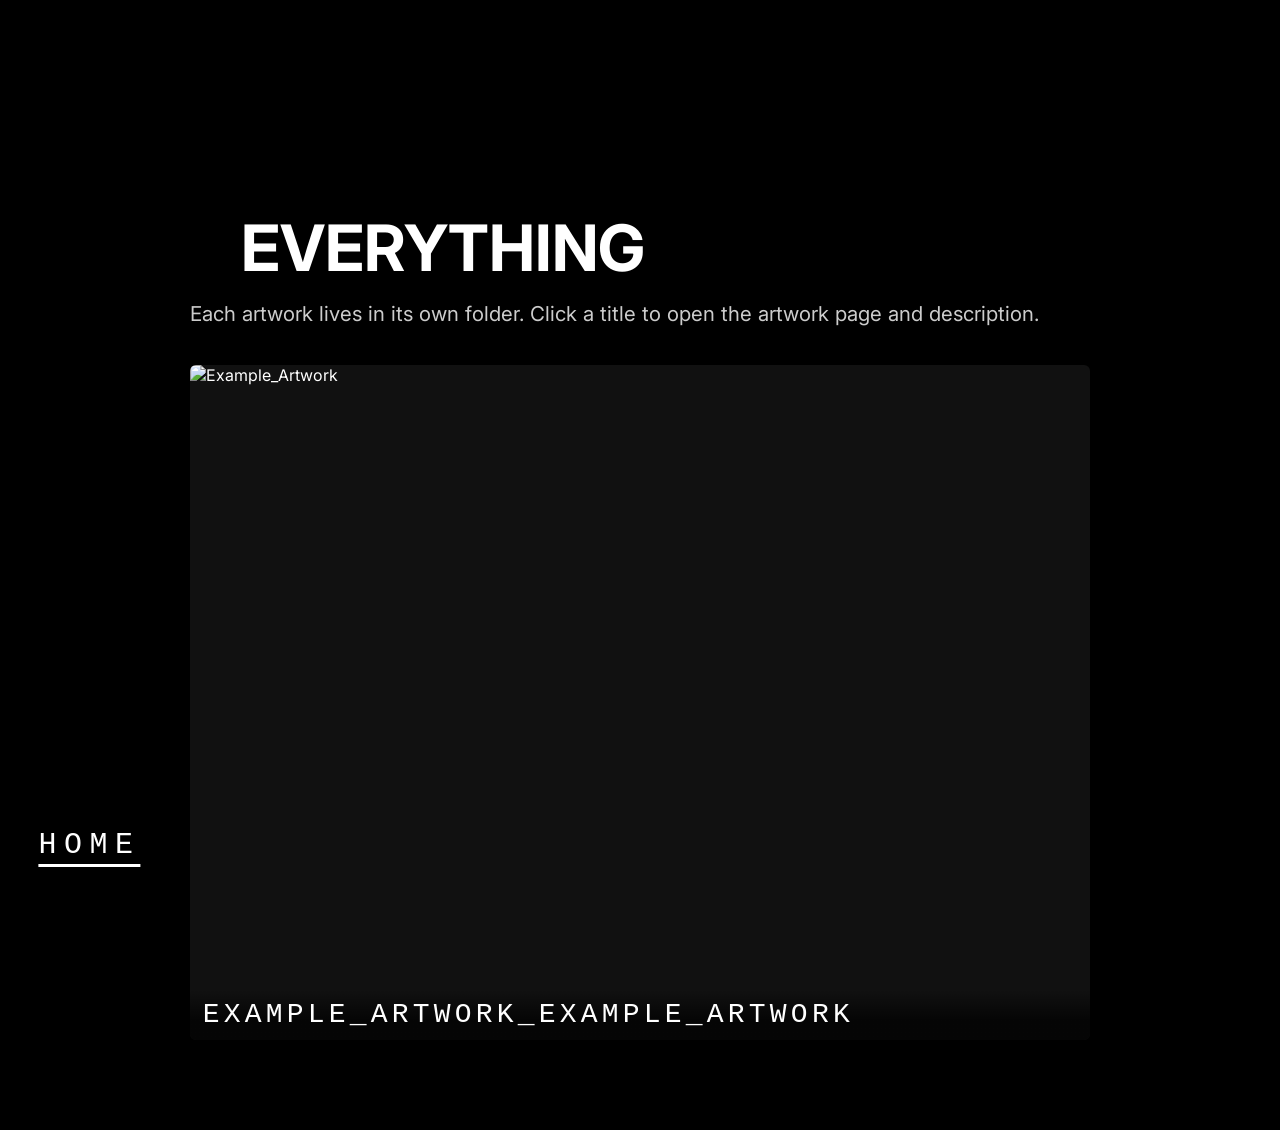
==== everything/index.html @ 529f03c1 "images" ====
<!doctype html>
<html>
<head>
  <meta charset="utf-8">
  <meta name="viewport" content="width=device-width, initial-scale=1">
  <title>Everything — Everything Is Coming Back</title>
  <link rel="preconnect" href="https://fonts.googleapis.com">
  <link rel="preconnect" href="https://fonts.gstatic.com" crossorigin>
  <link rel="stylesheet" href="../style.css">
  <link href="https://fonts.googleapis.com/css2?family=Inter:wght@100..900&display=swap" rel="stylesheet">
  <style>
    html, body {
      margin: 0;
      min-height: 100%;
      background: #000;
      color: #fff;
      font-family: "Inter", sans-serif;
    }

    .gallery {
      max-width: 900px;
      margin: 0 auto;
      padding: 12vh 6vw 10vh;
    }

    .gallery h1 {
      font-size: clamp(36px, 5vw, 64px);
      line-height: 1;
      margin: 0 0 1rem;
    }

    .gallery p {
      max-width: 70ch;
      color: #ccc;
      margin: 0 0 2rem;
      font-size: clamp(16px, 1.6vw, 22px);
      line-height: 1.8;
    }

    .artwork-list {
      list-style: none;
      padding: 0;
      margin: 0;
    }
    /* Artwork card styles moved to /style.css */

    nav {
      position: fixed;
      bottom: 3vw;
      left: 3vw;
      right: 3vw;
      display: flex;
      justify-content: space-between;
      z-index: 2;
    }

    nav a {
      color: #fff;
      text-decoration: underline;
      text-underline-offset: .35em;
      font-family: monospace;
      font-size: clamp(22px, 6vw, 30px);
      letter-spacing: .25em;
      transition: color 0.2s;
    }

    nav a:hover {
      color: #ffee00;
    }
  </style>
</head>
<body>
  <main class="gallery">
    <h1>EVERYTHING</h1>
    <p>Each artwork lives in its own folder. Click a title to open the artwork page and description.</p>

    <ul class="artwork-list">
      <li>
        <a class="art-card" href="example-artwork/index.html">
          <img src="example-artwork/image-thumb.jpg" alt="Example_Artwork" loading="lazy">
          <span class="art-title">Example_Artwork_EXAMPLE_ARTWORK</span>
        </a>
      </li>
    </ul>
  </main>

  <nav>
    <a href="../index.html">HOME</a>
    <span></span>
  </nav>
</body>
</html>
---- style.css ----
html, body {
  margin: 0;
  width: 100%;
  min-height: 100%;
  background: #000;
  overflow-x: hidden;
}

body {
  font-family: "Inter", sans-serif;
  overflow-y: auto;
}

.home {
  min-height: 100vh;
  width: 100vw;
  position: relative;
  background: #000;
  padding-bottom: max(22vw, 14rem);
}

h1 {
  margin: 0;
  padding: 12vh 4vw 0;
  color: #fff;
  font-family: "Inter", sans-serif;
  font-size: clamp(50px, min(22vw, 26vh), 360px);
  line-height: .9;
  text-align: left;
}

h1 span { display: inline; }

h1 > span:nth-child(1) { font-size: .85em; font-weight: 700; color: #fef8f0;  text-shadow: 0 0 15px rgba(254,248,240,0.7), 0 0 45px rgba(254,248,240,0.3); opacity: 0; animation: w1 3s 0.8s 1 both; }
h1 > span:nth-child(3) { font-size: .85em; font-weight: 700; color: #fef8f0;  text-shadow: 0 0 15px rgba(254,248,240,0.7), 0 0 45px rgba(254,248,240,0.3); opacity: 0; animation: w2 3s 0.8s 1 both; }
h1 > span:nth-child(4) { font-size: .85em; font-weight: 300; color: #e8d4bc;  text-shadow: 0 0 12px rgba(232,212,188,0.4), 0 0 35px rgba(232,212,188,0.2); opacity: 0; animation: w3 3s 0.8s 1 both; }
h1 > span:nth-child(5) { font-size: .85em; font-weight: 500; color: #d8d2cc;  text-shadow: 0 0 15px rgba(216,210,204,0.6), 0 0 45px rgba(216,210,204,0.3); opacity: 0; animation: w4 3s 0.8s 1 both; }
h1 > span:nth-child(6) { font-size: .85em; font-weight: 800; color: #ffffff;  text-shadow: 0 0 18px rgba(255,255,255,0.75), 0 0 55px rgba(255,255,255,0.4); opacity: 0; animation: w5 3s 0.8s 1 both; }

@keyframes w1 { 0% { opacity: 0; } 1%, 100% { opacity: 1; } }
@keyframes w2 { 0%, 12%     { opacity: 0; } 13%, 100% { opacity: 1; } }
@keyframes w3 { 0%, 24%     { opacity: 0; } 25%, 100% { opacity: 1; } }
@keyframes w4 { 0%, 49%     { opacity: 0; } 50%, 100% { opacity: 1; } }
@keyframes w5 { 0%, 74%     { opacity: 0; } 75%, 100% { opacity: 1; } }

nav {
  position: fixed;
  bottom: 3vw;
  left: 3vw;
  right: 3vw;
  display: flex;
  justify-content: space-between;
  z-index: 2;
}

nav a {
  color: #fff;
  text-decoration: underline;
  text-underline-offset: .35em;
  font-family: monospace;
  font-size: clamp(28px, 2vw, 36px);
  letter-spacing: .25em;
  transition: color 0.2s;
}

@media (max-width: 720px) {
  nav a {
    font-size: clamp(30px, 8vw, 42px);
  }
}

nav a:hover {
  color: #ffee00;
}

/* Artwork card styles (shared) */
.artwork-list {
  list-style: none;
  padding: 0;
  margin: 0;
  display: grid;
  grid-template-columns: repeat(auto-fit, minmax(220px, 1fr));
  gap: 1rem;
}

.artwork-list li { }

.art-card {
  display: block;
  position: relative;
  overflow: hidden;
  border-radius: 6px;
  background: #111;
  text-decoration: none;
  color: inherit;
}

.art-card img {
  width: 100%;
  height: 100%;
  display: block;
  object-fit: cover;
  aspect-ratio: 4 / 3;
}

.art-title {
  position: absolute;
  left: 0;
  right: 0;
  bottom: 0;
  padding: 0.6rem 0.8rem;
  background: linear-gradient(180deg, rgba(0,0,0,0) 0%, rgba(0,0,0,0.7) 60%);
  color: #fff;
  font-family: monospace;
  font-size: clamp(18px, 3.6vw, 28px);
  letter-spacing: .15em;
  text-transform: uppercase;
}

@media (max-width: 520px) {
  .art-title { font-size: clamp(16px, 4.6vw, 20px); padding: 0.5rem; }
}
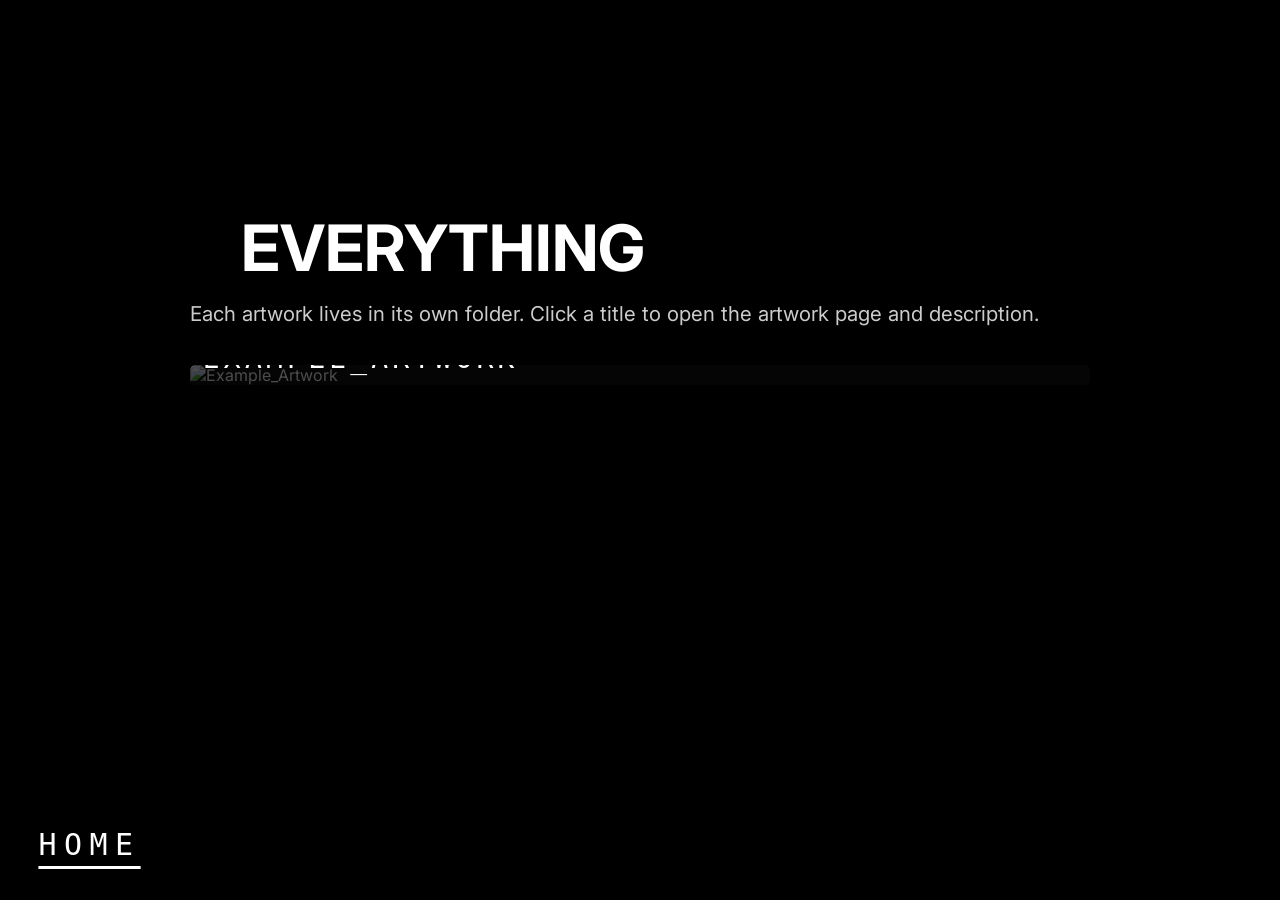
==== commit 079dfcc3: "images" ====
--- a/everything/index.html
+++ b/everything/index.html
@@ -76,9 +76,9 @@
 
     <ul class="artwork-list">
       <li>
-        <a class="art-card" href="example-artwork/index.html">
-          <img src="example-artwork/image-thumb.jpg" alt="Example_Artwork" loading="lazy">
-          <span class="art-title">Example_Artwork_EXAMPLE_ARTWORK</span>
+        <a class="art-card" href="./example-artwork/index.html">
+          <img src="./example-artwork/image-thumb.jpg" alt="Example_Artwork" loading="lazy">
+          <span class="art-title">Example_Artwork</span>
         </a>
       </li>
     </ul>
--- a/style.css
+++ b/style.css
@@ -95,9 +95,9 @@
   color: inherit;
 }
 
-.art-card img {
+..art-card img {
   width: 100%;
-  height: 100%;
+  height: auto;
   display: block;
   object-fit: cover;
   aspect-ratio: 4 / 3;
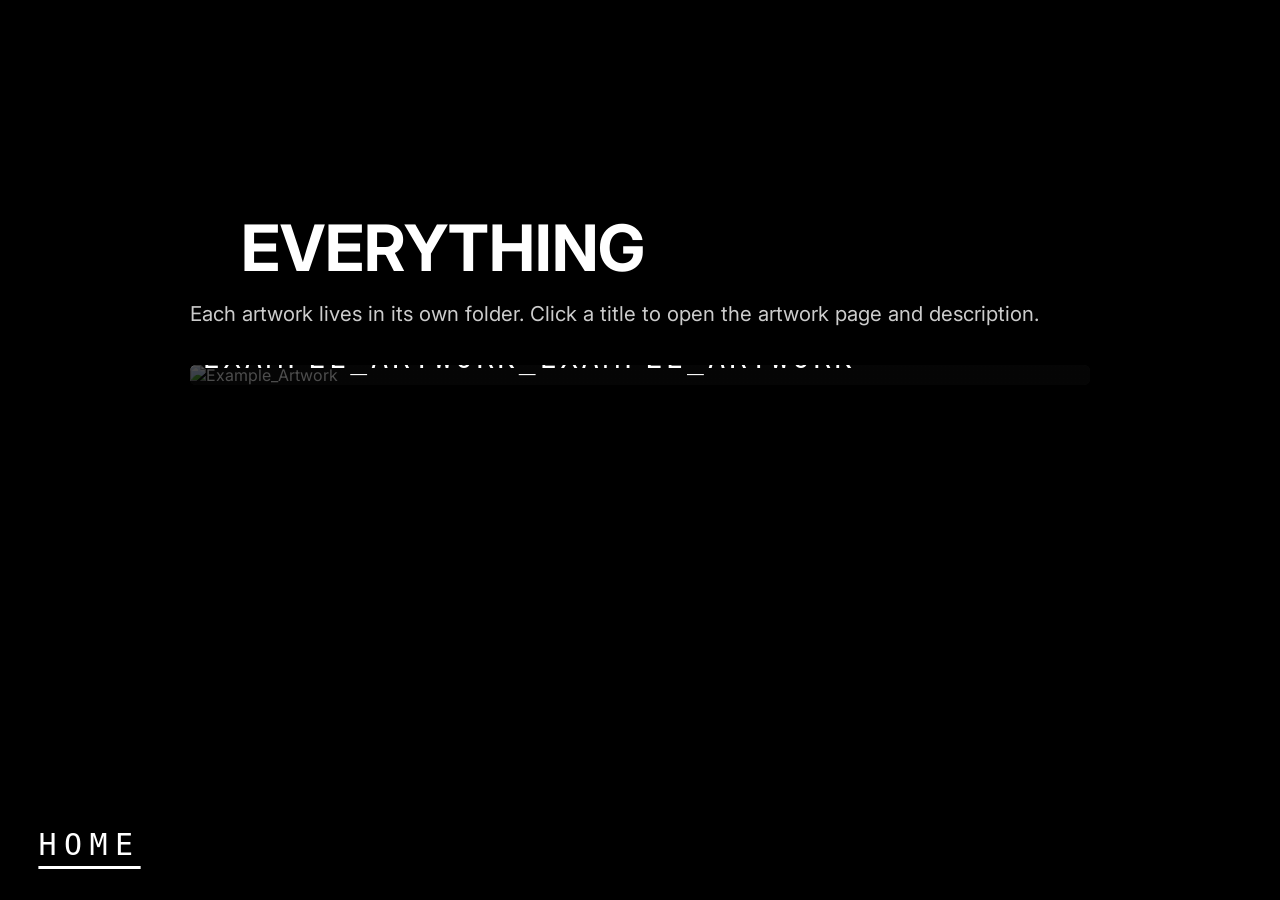
==== commit fb9bf5af: "images" ====
--- a/everything/index.html
+++ b/everything/index.html
@@ -76,9 +76,9 @@
 
     <ul class="artwork-list">
       <li>
-        <a class="art-card" href="./example-artwork/index.html">
-          <img src="./example-artwork/image-thumb.jpg" alt="Example_Artwork" loading="lazy">
-          <span class="art-title">Example_Artwork</span>
+        <a class="art-card" href="./example-artwork/image.jpg">
+          <img src="./example-artwork/image.jpg" alt="Example_Artwork" loading="lazy">
+          <span class="art-title">Example_Artwork_EXAMPLE_ARTWORK</span>
         </a>
       </li>
     </ul>
--- a/style.css
+++ b/style.css
@@ -95,12 +95,10 @@
   color: inherit;
 }
 
-..art-card img {
+.art-card img {
   width: 100%;
   height: auto;
   display: block;
-  object-fit: cover;
-  aspect-ratio: 4 / 3;
 }
 
 .art-title {
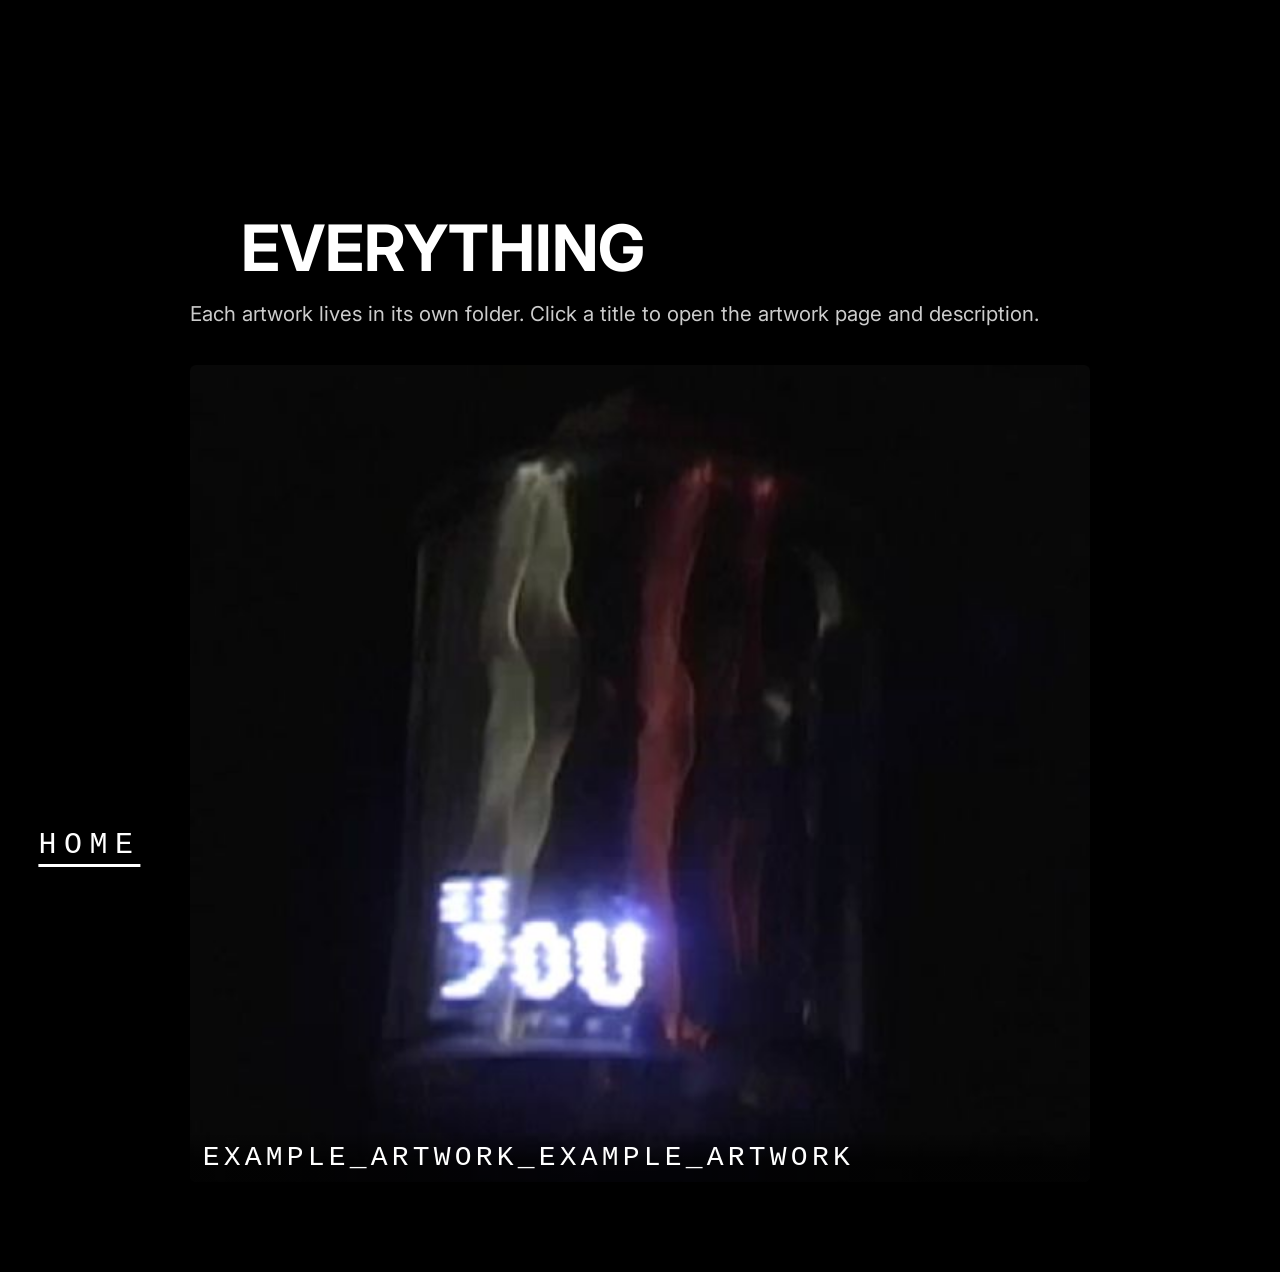
==== commit 5ff64aeb: "images" ====
--- a/everything/index.html
+++ b/everything/index.html
@@ -77,7 +77,7 @@
     <ul class="artwork-list">
       <li>
         <a class="art-card" href="./example-artwork/image.jpg">
-          <img src="./example-artwork/image.jpg" alt="Example_Artwork" loading="lazy">
+          <img src="./example-artwork/image-thumb.jpg" alt="Example_Artwork" loading="lazy">
           <span class="art-title">Example_Artwork_EXAMPLE_ARTWORK</span>
         </a>
       </li>
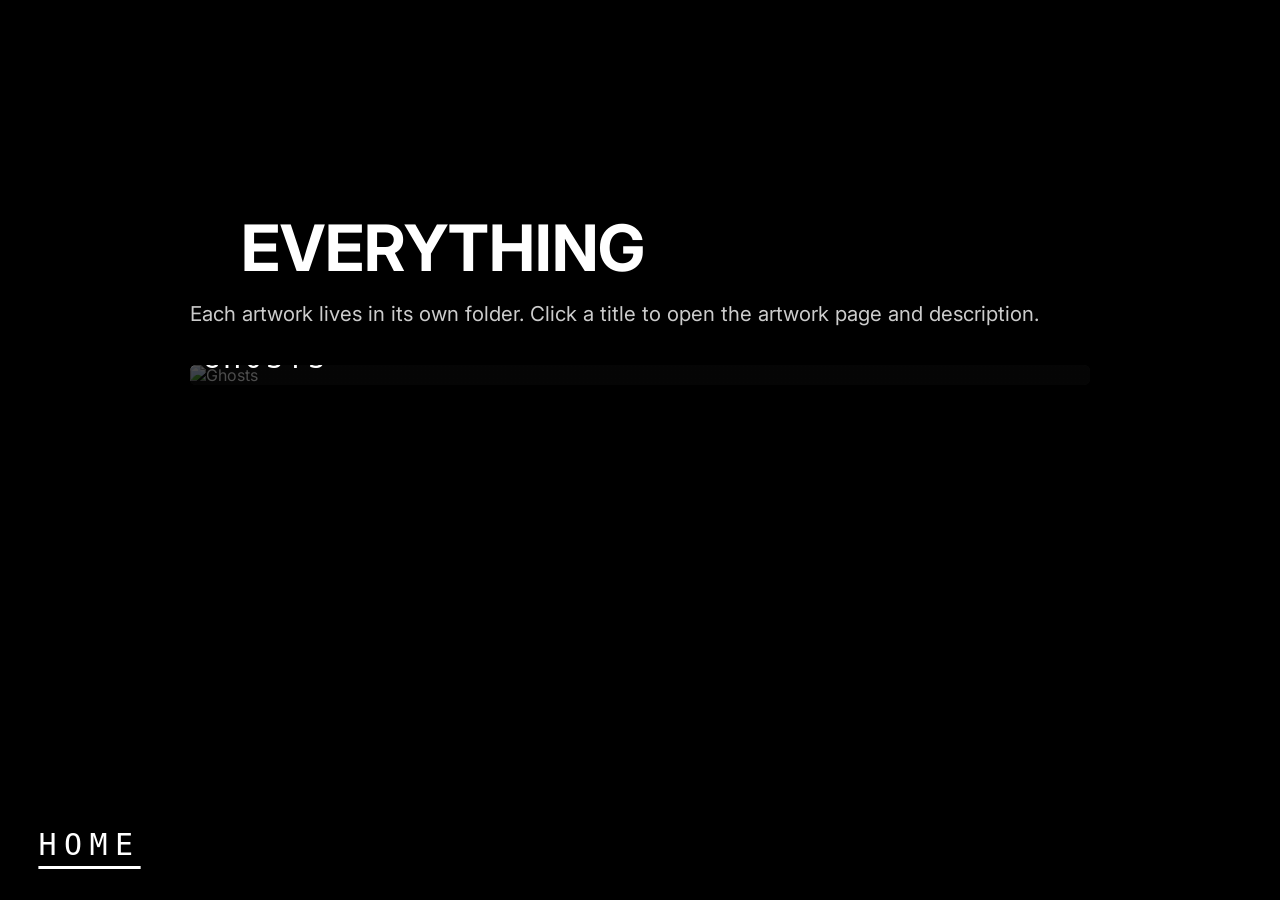
==== commit fdb009a0: "images" ====
--- a/everything/index.html
+++ b/everything/index.html
@@ -77,8 +77,8 @@
     <ul class="artwork-list">
       <li>
         <a class="art-card" href="./example-artwork/image.jpg">
-          <img src="./example-artwork/image-thumb.jpg" alt="Example_Artwork" loading="lazy">
-          <span class="art-title">Example_Artwork_EXAMPLE_ARTWORK</span>
+          <img src="./example-artwork/image-thumb.jpg" alt="Ghosts" loading="lazy">
+          <span class="art-title">Ghosts</span>
         </a>
       </li>
     </ul>
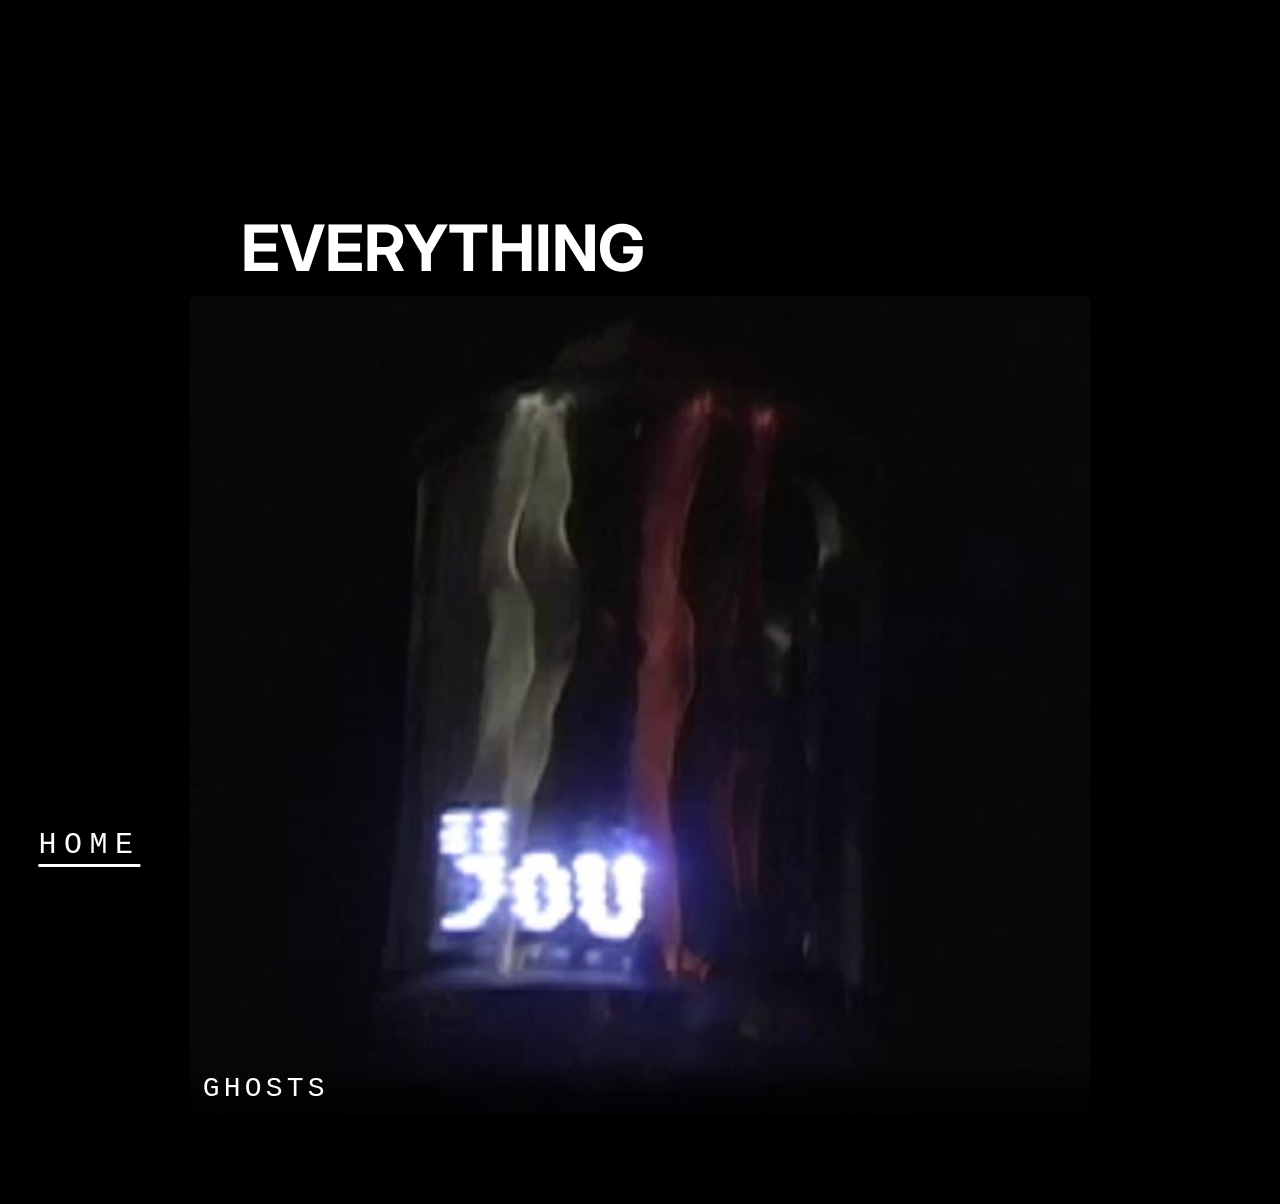
==== commit c96f3b97: "images" ====
--- a/everything/index.html
+++ b/everything/index.html
@@ -72,12 +72,10 @@
 <body>
   <main class="gallery">
     <h1>EVERYTHING</h1>
-    <p>Each artwork lives in its own folder. Click a title to open the artwork page and description.</p>
-
     <ul class="artwork-list">
       <li>
-        <a class="art-card" href="./example-artwork/image.jpg">
-          <img src="./example-artwork/image-thumb.jpg" alt="Ghosts" loading="lazy">
+        <a class="art-card" href="./Ghosts/">
+          <img src="./Ghosts/image-thumb.jpg" alt="Ghosts" loading="lazy">
           <span class="art-title">Ghosts</span>
         </a>
       </li>
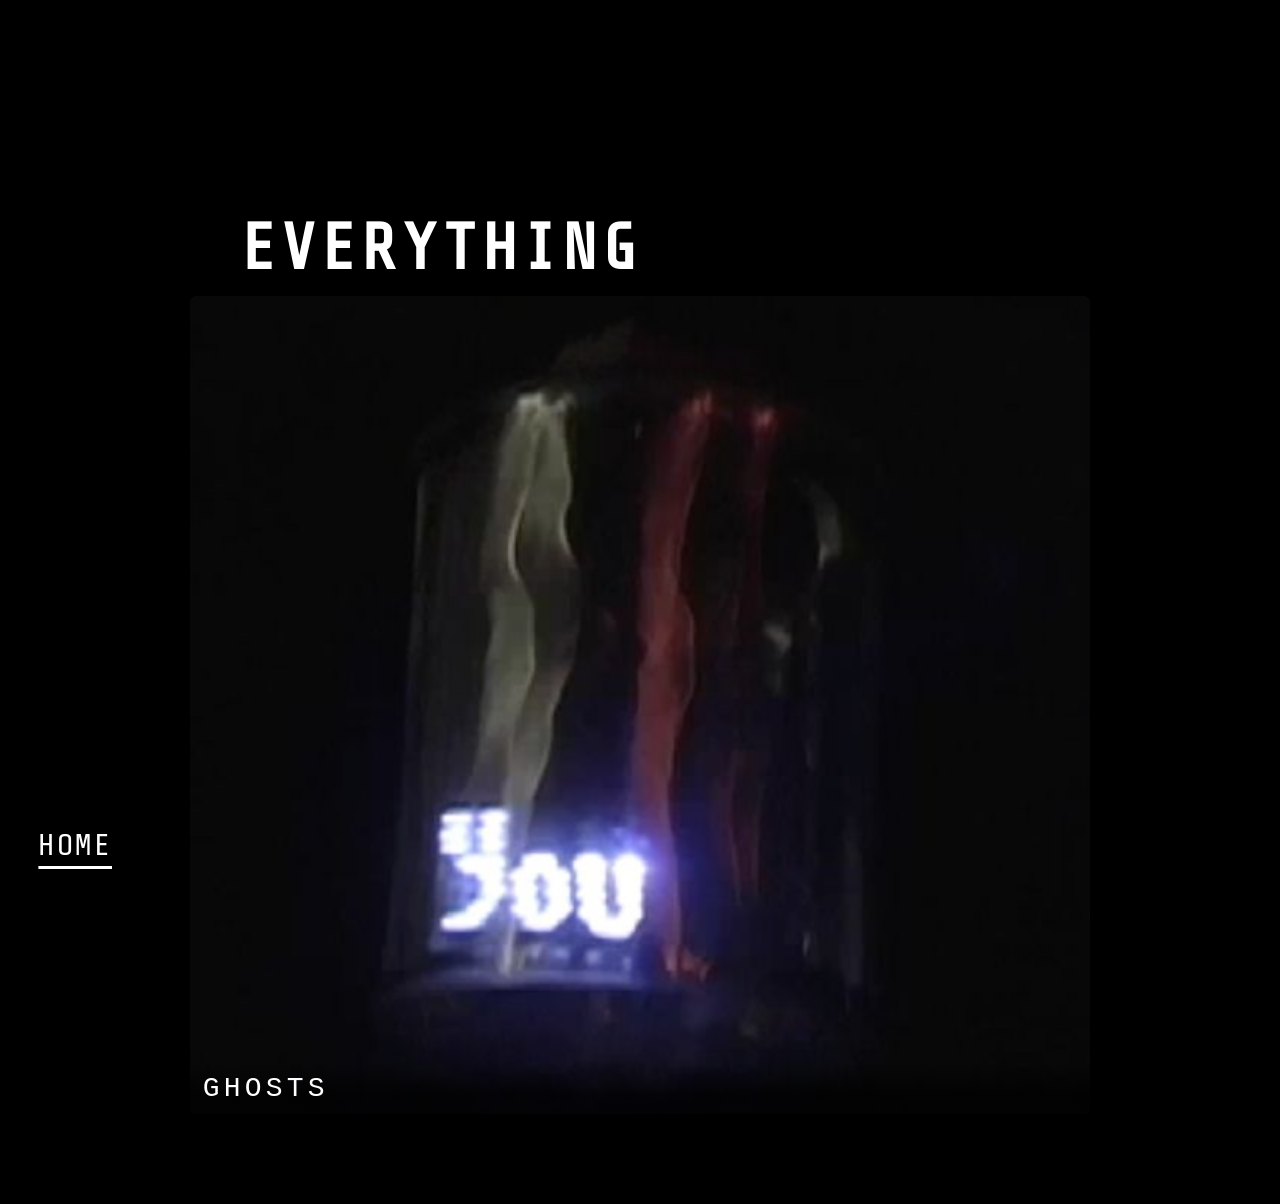
==== commit 357122ca: "font" ====
--- a/everything/index.html
+++ b/everything/index.html
@@ -58,9 +58,9 @@
       color: #fff;
       text-decoration: underline;
       text-underline-offset: .35em;
-      font-family: monospace;
+      font-family: 'Share Tech Mono', monospace;
       font-size: clamp(22px, 6vw, 30px);
-      letter-spacing: .25em;
+      letter-spacing: .08em;
       transition: color 0.2s;
     }
 
--- a/style.css
+++ b/style.css
@@ -1,3 +1,5 @@
+@import url('https://fonts.googleapis.com/css2?family=Share+Tech+Mono&display=swap');
+
 html, body {
   margin: 0;
   width: 100%;
@@ -28,6 +30,12 @@
   line-height: .9;
   text-align: left;
 }
+
+/* Homepage heading uses Share Tech Mono */
+.home h1 { font-family: 'Share Tech Mono', monospace; }
+
+/* Apply Share Tech Mono to display headings and navigation */
+h1, h2, h3, nav a { font-family: 'Share Tech Mono', monospace; letter-spacing: .08em; }
 
 h1 span { display: inline; }
 
@@ -65,7 +73,11 @@
 
 @media (max-width: 720px) {
   nav a {
-    font-size: clamp(30px, 8vw, 42px);
+    font-size: clamp(22px, 6vw, 30px);
+  }
+
+  .home nav a {
+    font-size: clamp(16px, 4.8vw, 24px);
   }
 }
 
